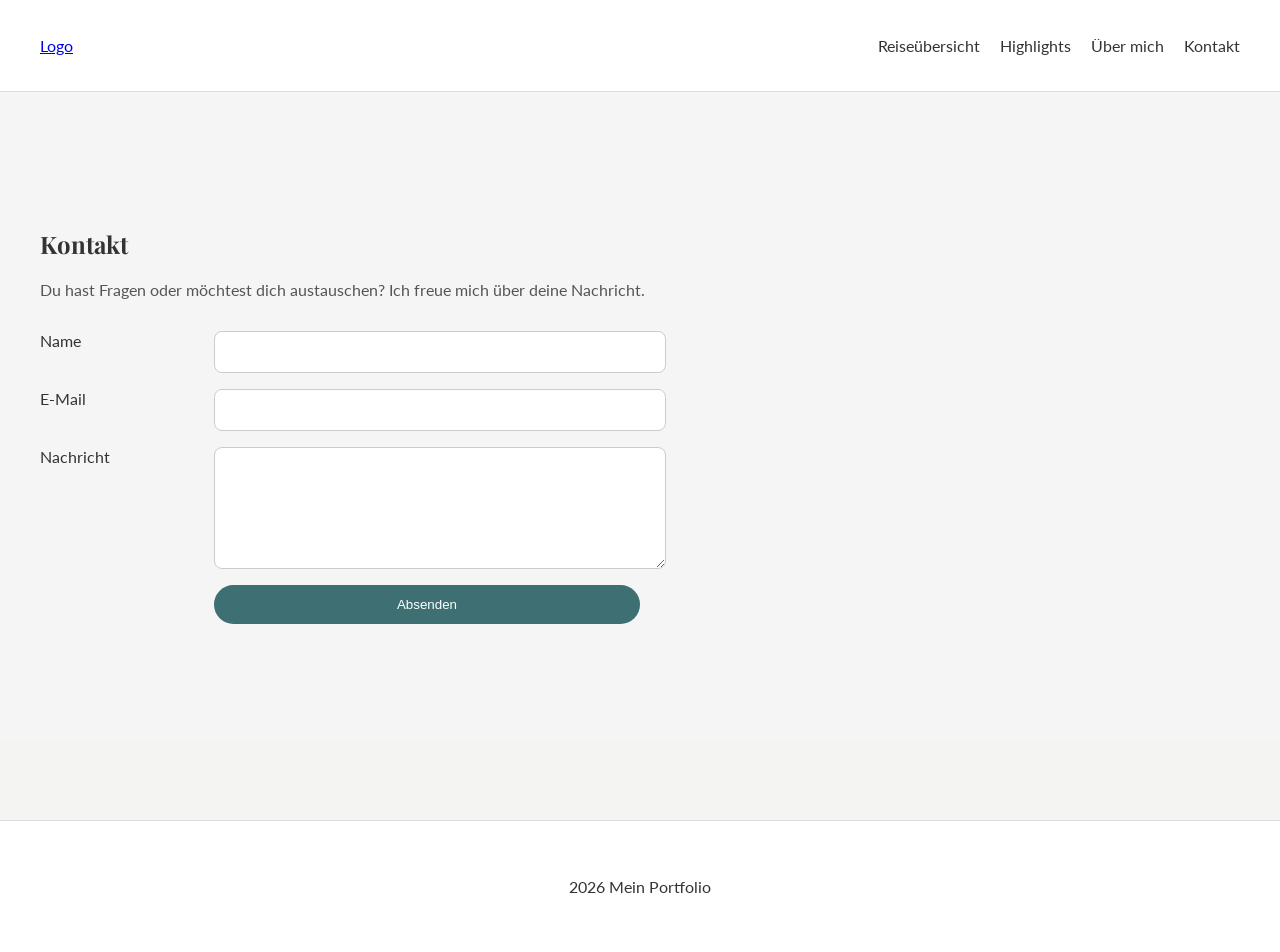
==== kontakt.html @ 8443602d "Css contact form" ====
<!DOCTYPE html>
<html lang="de">

<head>
    <meta charset="UTF-8" />
    <meta name="viewport" content="width=device-width, initial-scale=1.0" />
    <title>Kontakt</title>
    <link rel="preconnect" href="https://fonts.googleapis.com">
    <link rel="preconnect" href="https://fonts.gstatic.com" crossorigin>
    <link
        href="https://fonts.googleapis.com/css2?family=Lato:wght@400;700&family=Playfair+Display:wght@600;700&display=swap"
        rel="stylesheet">
    <link rel="stylesheet" href="css/style.css" />
</head>

<body>

    <header>
        <div class="container nav-wrapper">
            <a href="index.html">Logo</a>
            <nav>
                <ul class="nav-list">
                    <li><a href="index.html#travel">Reiseübersicht</a></li>
                    <li><a href="index.html#highlights">Highlights</a></li>
                    <li><a href="index.html#about">Über mich</a></li>
                    <li><a href="kontakt.html">Kontakt</a></li>
                </ul>
            </nav>
        </div>
    </header>

    <main>
        <section class="section section-light">
            <div class="container">

                <h1>Kontakt</h1>
                <p class="contact-intro">
                    Du hast Fragen oder möchtest dich austauschen?
                    Ich freue mich über deine Nachricht.
                </p>

                <form class="contact-form">
                    <label for="name">Name</label>
                    <input type="text" id="name" name="name" required />

                    <label for="email">E-Mail</label>
                    <input type="email" id="email" name="email" required />

                    <label for="message">Nachricht</label>
                    <textarea id="message" name="message" rows="6" maxlength="500"></textarea>

                    <button type="submit">Absenden</button>
                </form>
            </div>
        </section>
    </main>

    <footer>
        <p>2026 Mein Portfolio</p>
    </footer>

</body>

</html>
---- css/style.css ----
body {
  margin: 0;
  font-family: "Lato", sans-serif;
  background-color: #F4F4F2;
  color: #333;
}

/* Container für den Inhalt */

.container {
  max-width: 1200px;
  margin: 0 auto;
  padding: 20px;
}


/* Überschriften */

h1,
h2,
h3 {
  font-family: "Playfair Display", serif;
}

h2 {
  margin-bottom: 32px;
}


/* Header */

header {
  background-color: white;
  border-bottom: 1px solid #ddd;
}

.nav-wrapper {
  display: flex;
  justify-content: space-between;
  align-items: center;
}

.nav-list {
  list-style: none;
  display: flex;
  gap: 20px;
  padding: 0;
}

.nav-list a {
  text-decoration: none;
  color: #333;
}

.nav-list a:hover {
  text-decoration: underline;
}


/* Hero */

.hero {
  background-image: linear-gradient(rgba(128, 116, 100, 0.4), rgba(128, 116, 100, 0.4)), url("../images/hero.jpg");
  background-size: cover;
  background-position: center;
  background-repeat: no-repeat;

  padding: 120px 0;
  text-align: center;
}

.hero p {
  color: #ffffff;
}

.hero-box {
  background-color: rgba(255, 255, 255, 0.25);
  backdrop-filter: blur(10px);
  padding: 40px;
  border-radius: 12px;
  border: 1px solid rgba(255, 255, 255, 0.3);
  display: inline-block;
}

.hero-box h1 {
  color: #ffffff;
}


/* Allgemein Section */

.section {
  padding-top: 96px;
  padding-bottom: 96px;
}

.section-white {
  background-color: #ffffff;
}

.section-light {
  background-color: #f5f5f5;
}

.section-accent {
  background-color: #D8C3A5;
}


/* Reiseübersicht (Grid) */

.travel-grid {
  display: grid;
  grid-template-columns: repeat(4, 1fr);
  gap: 24px;
}

.card {
  background-color: rgba(255, 255, 255, 0.2);
  backdrop-filter: blur(10px);
  padding: 20px;
  border-radius: 12px;
  border: 1px solid rgba(255, 255, 255, 0.3);
  box-shadow: 0 8px 32px rgba(0, 0, 0, 0.1);
  display: inline-block;
}


/* Highlights */

.highlight-grid {
  display: grid;
  grid-template-columns: repeat(12, 1fr);
  gap: 24px;
}

.highlight-card {
  background-color: white;
  padding: 10px;
  border-radius: 10px;
  grid-column: span 6;
  position: relative;
}

.highlight-card img {
  width: 100%;
  border-radius: 10px;
}

.tag {
  background-color: rgba(255, 255, 255, 0.3);
  backdrop-filter: blur(6px);
  padding: 6px 12px;
  border-radius: 12px;
  border: 1px solid rgba(255, 255, 255, 0.4);
  box-shadow: 0 8px 32px rgba(0, 0, 0, 0.1);
  display: inline-block;

  position: absolute;
  bottom: 10px;
  left: 15px;
  color: #ffffff;
  font-weight: 700;

}

/* About Me */

.about-layout {
  display: flex;
  gap: 30px;
  align-items: center;
}

.about-image {
  width: 250px;
  border-radius: 10px;
}


/* Detailseite-Cards */

.info-grid {
  display: grid;
  grid-template-columns: repeat(4, 1fr);
  gap: 24px;
}


/* timeline*/

.timeline {
  display: flex;
  justify-content: space-between;
  gap: 20px;
}

.timeline-step {
  background-color: white;
  padding: 15px;
  border-radius: 20px;
  text-align: center;
}


/* Empfehlungen */

.recommendation-grid {
  display: grid;
  grid-template-columns: 1fr 1fr;
  gap: 24px;
}


/* Bildergalerie*/

.gallery {
  display: flex;
  gap: 15px;
  overflow-x: auto;
}

.gallery img {
  width: 300px;
  border-radius: 10px;
}


/* Kontakt */

.contact-form {
  max-width: 600px;
  display: grid;
  grid-template-columns: 150px 1fr;
  gap: 16px 24px;
}

/* Inputs */
.contact-form input,
.contact-form textarea {
  width: 100%;
  padding: 12px;
  border-radius: 8px;
  border: 1px solid #ccc;
  font-family: inherit;
}

/* Button */
.contact-form button {
  grid-column: 2;
  padding: 12px 20px;
  background-color: #3e6f73;
  color: white;
  border: none;
  border-radius: 20px;
  cursor: pointer;
}

/* Hover */
.contact-form button:hover {
  background-color: #2f575b;
}

/* Intro Text */
.contact-intro {
  margin-bottom: 32px;
  color: #555;
}



/* Footer */

footer {
  margin-top: 80px;
  padding: 40px;
  background-color: white;
  text-align: center;
  border-top: 1px solid #ddd;
}



/* Tablet */

@media (max-width: 1279px) {

  .travel-grid {
    grid-template-columns: repeat(2, 1fr);
  }

  .highlight-grid {
    grid-template-columns: 1fr;
  }

  .info-grid {
    grid-template-columns: repeat(2, 1fr);
  }

}


/* Mobile */

@media (max-width: 767px) {

  .nav-wrapper {
    flex-direction: column;
    gap: 10px;
  }

  .nav-list {
    flex-direction: column;
    align-items: center;
  }

  .travel-grid {
    grid-template-columns: 1fr;
  }

  .about-layout {
    flex-direction: column;
  }

  .timeline {
    flex-direction: column;
  }

  .contact-form {
    grid-template-columns: 1fr;
  }

}
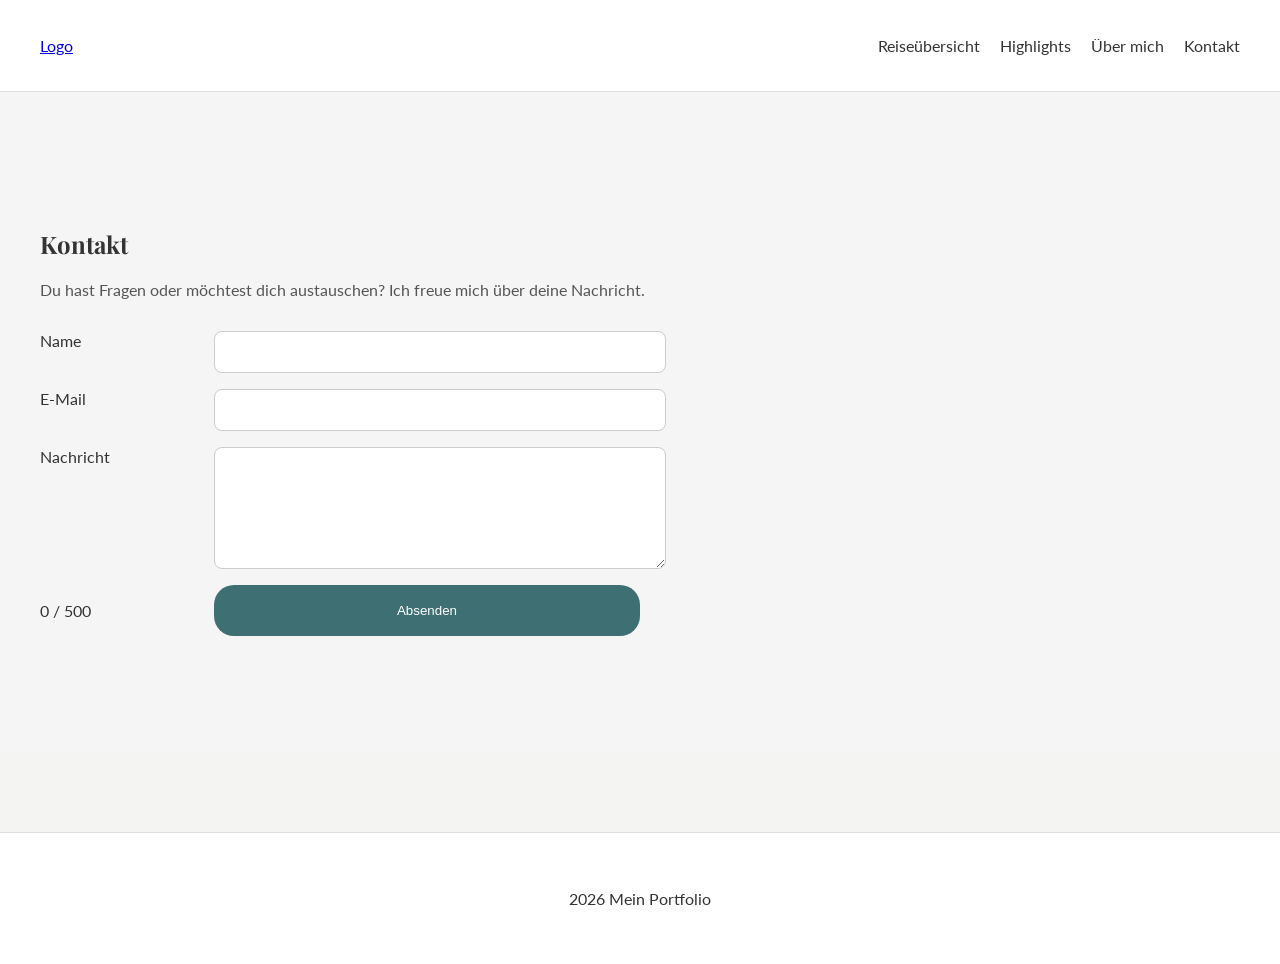
==== commit e32d073e: "Text counter html" ====
--- a/kontakt.html
+++ b/kontakt.html
@@ -48,6 +48,7 @@
 
                     <label for="message">Nachricht</label>
                     <textarea id="message" name="message" rows="6" maxlength="500"></textarea>
+                    <p id="chaCount">0 / 500</p>
 
                     <button type="submit">Absenden</button>
                 </form>
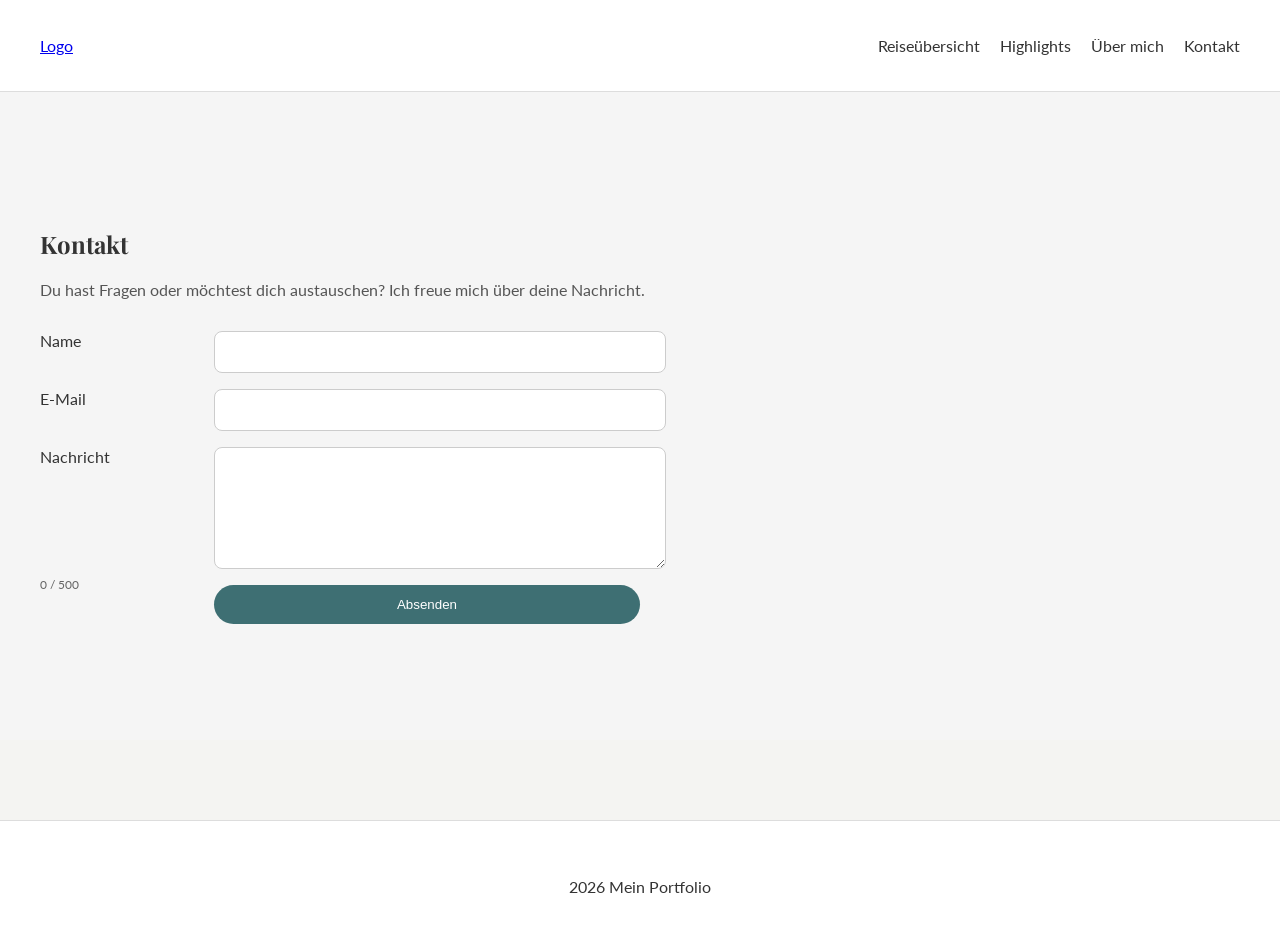
==== commit dfae243f: "JS Textcount" ====
--- a/kontakt.html
+++ b/kontakt.html
@@ -48,7 +48,7 @@
 
                     <label for="message">Nachricht</label>
                     <textarea id="message" name="message" rows="6" maxlength="500"></textarea>
-                    <p id="chaCount">0 / 500</p>
+                    <p id="charCount">0 / 500</p>
 
                     <button type="submit">Absenden</button>
                 </form>
--- a/css/style.css
+++ b/css/style.css
@@ -267,6 +267,13 @@
   color: #555;
 }
 
+/* TextCount */
+#charCount {
+  font-size: 12px;
+  color: #666;
+  margin-top: -8px;
+  margin-bottom: 16px;
+}
 
 
 /* Footer */
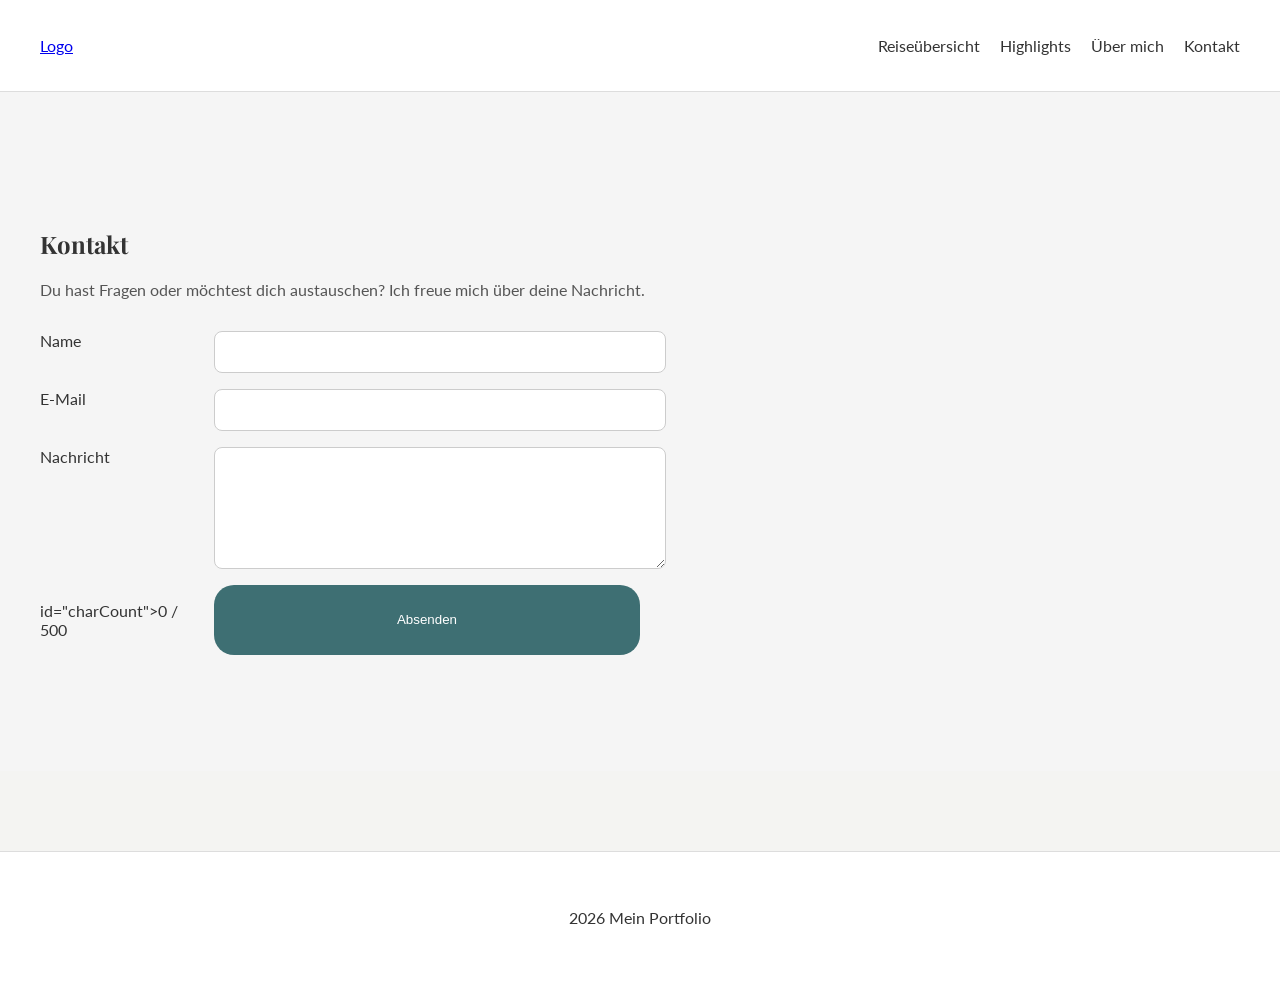
==== commit e8d819c8: "Text counter html" ====
--- a/kontakt.html
+++ b/kontakt.html
@@ -48,7 +48,7 @@
 
                     <label for="message">Nachricht</label>
                     <textarea id="message" name="message" rows="6" maxlength="500"></textarea>
-                    <p id="charCount">0 / 500</p>
+                    <p> id="charCount">0 / 500</p>
 
                     <button type="submit">Absenden</button>
                 </form>
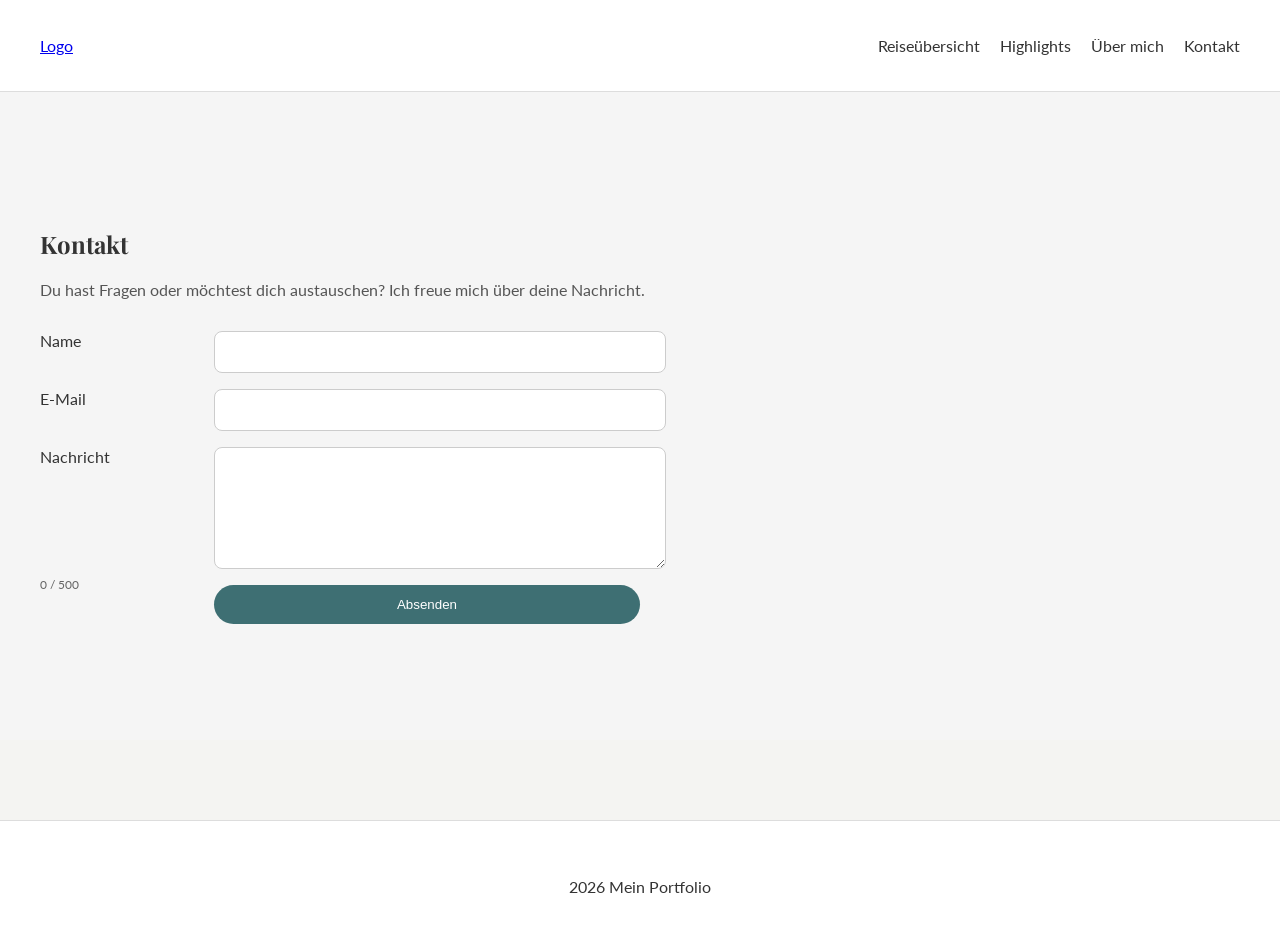
==== commit 0d257237: "Text counter html" ====
--- a/kontakt.html
+++ b/kontakt.html
@@ -48,7 +48,7 @@
 
                     <label for="message">Nachricht</label>
                     <textarea id="message" name="message" rows="6" maxlength="500"></textarea>
-                    <p> id="charCount">0 / 500</p>
+                    <p id="charCount"> 0 / 500</p>
 
                     <button type="submit">Absenden</button>
                 </form>
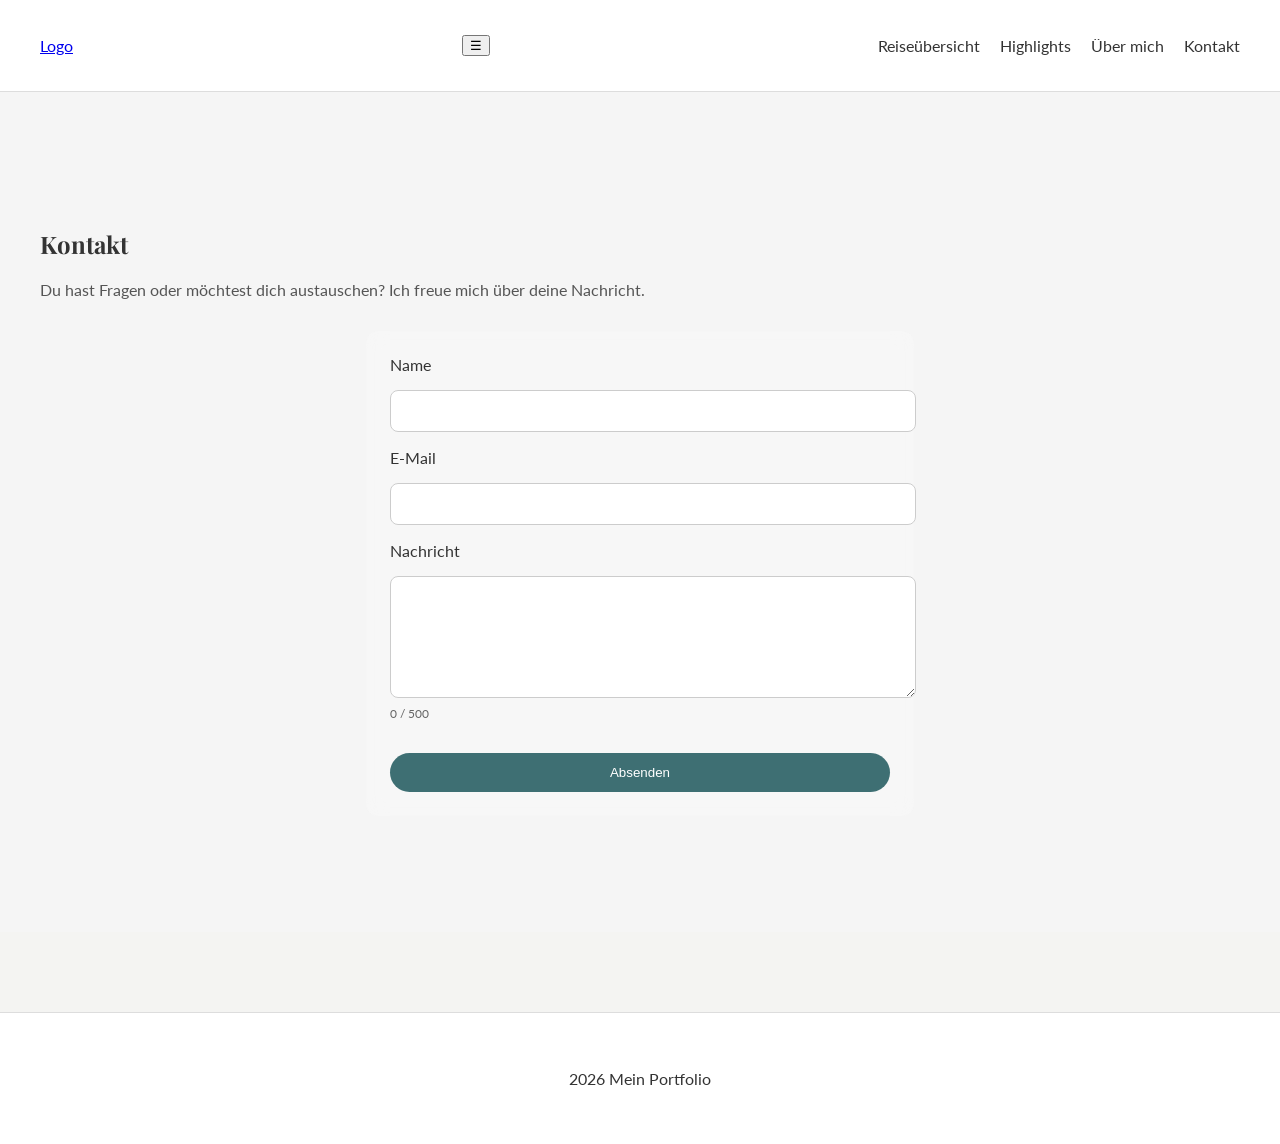
==== commit 4800cb35: "HTML Burger Button" ====
--- a/kontakt.html
+++ b/kontakt.html
@@ -11,23 +11,32 @@
         href="https://fonts.googleapis.com/css2?family=Lato:wght@400;700&family=Playfair+Display:wght@600;700&display=swap"
         rel="stylesheet">
     <link rel="stylesheet" href="css/style.css" />
+    <script src="js/script.js" defer></script>
 </head>
 
 <body>
 
-    <header>
+    <header class="site-header">
         <div class="container nav-wrapper">
-            <a href="index.html">Logo</a>
-            <nav>
-                <ul class="nav-list">
-                    <li><a href="index.html#travel">Reiseübersicht</a></li>
-                    <li><a href="index.html#highlights">Highlights</a></li>
-                    <li><a href="index.html#about">Über mich</a></li>
-                    <li><a href="kontakt.html">Kontakt</a></li>
-                </ul>
-            </nav>
+      
+          <a href="index.html" class="logo">Logo</a>
+      
+          <!-- Burger Button -->
+          <button class="menu-toggle" aria-label="Menü öffnen">
+            ☰
+          </button>
+      
+          <nav aria-label="Hauptnavigation">
+            <ul class="nav-list">
+              <li><a href="#travel">Reiseübersicht</a></li>
+              <li><a href="#highlights">Highlights</a></li>
+              <li><a href="#about">Über mich</a></li>
+              <li><a href="kontakt.html">Kontakt</a></li>
+            </ul>
+          </nav>
+      
         </div>
-    </header>
+      </header>
 
     <main>
         <section class="section section-light">
--- a/css/style.css
+++ b/css/style.css
@@ -177,6 +177,51 @@
   border-radius: 10px;
 }
 
+/* Reise1 */
+
+.detail-hero {
+  position: relative;
+  height: 400px;
+  overflow: hidden;
+}
+
+.hero-image {
+  width: 100%;
+  height: 100%;
+  object-fit: cover;
+
+  position: absolute;
+  top: 0;
+  left: 0;
+  z-index: 0;
+}
+.detail-hero .hero-content {
+  display: flex;
+  justify-content: center;
+  align-items: center;
+}
+.detail-hero .hero-box {
+  background: rgba(255, 255, 255, 0.18);
+  backdrop-filter: blur(10px);
+  border: 1px solid rgba(255, 255, 255, 0.3);
+  border-radius: 16px;
+  padding: 32px;
+  max-width: 600px;
+  text-align: center;
+  box-shadow: 0 8px 24px rgba(0, 0, 0, 0.12);
+}
+
+.detail-hero .hero-box h1 {
+  color: #000;
+}
+
+.detail-hero .hero-box p {
+  color: #000;
+}
+
+.detail-subtitle {
+  margin-top: 12px;
+}
 
 /* Detailseite-Cards */
 
@@ -186,20 +231,39 @@
   gap: 24px;
 }
 
-
-/* timeline*/
+.info-grid .card {
+  background: rgba(255, 255, 255, 0.22);
+  backdrop-filter: blur(10px);
+  border: 1px solid rgba(255, 255, 255, 0.35);
+  border-radius: 14px;
+  padding: 20px;
+  box-shadow: 0 6px 18px rgba(0, 0, 0, 0.08);
+}
 
 .timeline {
-  display: flex;
-  justify-content: space-between;
-  gap: 20px;
-}
-
-.timeline-step {
-  background-color: white;
-  padding: 15px;
-  border-radius: 20px;
+  display: grid;
+  grid-template-columns: repeat(4, 1fr);
+  gap: 24px;
+}
+
+.timeline-item {
   text-align: center;
+  padding: 20px;
+  background: #ffffff;
+  border-radius: 14px;
+  box-shadow: 0 6px 18px rgba(0, 0, 0, 0.06);
+}
+
+.timeline-circle {
+  width: 48px;
+  height: 48px;
+  margin: 0 auto 16px;
+  border-radius: 50%;
+  background-color: #d8c3a5;
+  display: flex;
+  align-items: center;
+  justify-content: center;
+  font-weight: bold;
 }
 
 
@@ -207,32 +271,101 @@
 
 .recommendation-grid {
   display: grid;
-  grid-template-columns: 1fr 1fr;
+  grid-template-columns: repeat(2, 1fr);
   gap: 24px;
 }
 
+.recommendation-grid ul {
+  padding-left: 18px;
+  margin: 0;
+}
+
 
 /* Bildergalerie*/
 
+.gallery-wrapper {
+  overflow-x: auto;
+  scroll-snap-type: x mandatory;
+  -webkit-overflow-scrolling: touch;
+}
+
 .gallery {
   display: flex;
-  gap: 15px;
-  overflow-x: auto;
+  gap: 16px;
+  width: max-content;
 }
 
 .gallery img {
-  width: 300px;
-  border-radius: 10px;
+  width: 320px;
+  height: 220px;
+  object-fit: cover;
+  border-radius: 14px;
+  flex-shrink: 0;
+  scroll-snap-align: start;
+}
+
+.gallery img {
+  width: 420px;
+  height: 280px;
+  object-fit: cover;
+  border-radius: 14px;
+  flex-shrink: 0;
+  scroll-snap-align: start;
+}
+
+/* Karte */
+.map-card {
+  border-radius: 14px;
+  overflow: hidden;
+  box-shadow: 0 6px 18px rgba(0,0,0,0.1);
+}
+
+.map-card iframe {
+  width: 100%;
+  height: 300px;
+  display: block;
+}
+
+.btn-back {
+  display: inline-block;
+  margin-top: 24px;
+
+  padding: 10px 18px;
+  border-radius: 20px;
+
+  background: rgba(255, 255, 255, 0.3);
+  backdrop-filter: blur(8px);
+
+  border: 1px solid rgba(255, 255, 255, 0.4);
+
+  color: #2b2b2b;
+  text-decoration: none;
+
+  font-size: 14px;
+  font-weight: 500;
+
+  transition: all 0.3s ease;
+}
+
+.btn-back:hover {
+  background: rgba(255, 255, 255, 0.5);
 }
 
 
 /* Kontakt */
 
 .contact-form {
-  max-width: 600px;
-  display: grid;
-  grid-template-columns: 150px 1fr;
-  gap: 16px 24px;
+  max-width: 500px;
+  margin: 0 auto;
+  display: flex;
+  flex-direction: column;
+  gap: 16px;
+
+  padding: 24px;
+  border-radius: 12px;
+
+  background: rgba(255, 255, 255, 0.2);
+  backdrop-filter: blur(10px);
 }
 
 /* Inputs */
@@ -291,50 +424,81 @@
 /* Tablet */
 
 @media (max-width: 1279px) {
-
-  .travel-grid {
-    grid-template-columns: repeat(2, 1fr);
-  }
-
-  .highlight-grid {
-    grid-template-columns: 1fr;
+  .detail-hero {
+    padding: 110px 0;
+  }
+
+  .hero-box {
+    max-width: 520px;
+    padding: 28px;
   }
 
   .info-grid {
     grid-template-columns: repeat(2, 1fr);
-  }
-
+    gap: 20px;
+  }
+
+  .timeline {
+    grid-template-columns: repeat(2, 1fr);
+    gap: 20px;
+  }
+
+  .recommendation-grid {
+    grid-template-columns: 1fr;
+    gap: 20px;
+  }
+
+  .gallery img {
+    width: 360px;
+    height: 240px;
+  }
+
+  .map-card iframe,
+  .map-card img {
+    height: 280px;
+  }
 }
 
 
 /* Mobile */
 
 @media (max-width: 767px) {
-
-  .nav-wrapper {
-    flex-direction: column;
-    gap: 10px;
-  }
-
-  .nav-list {
-    flex-direction: column;
-    align-items: center;
-  }
-
-  .travel-grid {
+  .detail-hero {
+    padding: 90px 0;
+  }
+
+  .hero-box {
+    max-width: 100%;
+    padding: 24px;
+  }
+
+  .info-grid {
     grid-template-columns: 1fr;
-  }
-
-  .about-layout {
-    flex-direction: column;
+    gap: 16px;
   }
 
   .timeline {
-    flex-direction: column;
-  }
-
-  .contact-form {
     grid-template-columns: 1fr;
-  }
-
+    gap: 16px;
+  }
+
+  .recommendation-grid {
+    grid-template-columns: 1fr;
+    gap: 16px;
+  }
+
+  .gallery img {
+    width: 85vw;
+    height: 220px;
+  }
+
+  .map-card iframe,
+  .map-card img {
+    height: 240px;
+  }
+
+  .btn-back {
+    width: fit-content;
+    margin-top: 20px;
+  }
 }
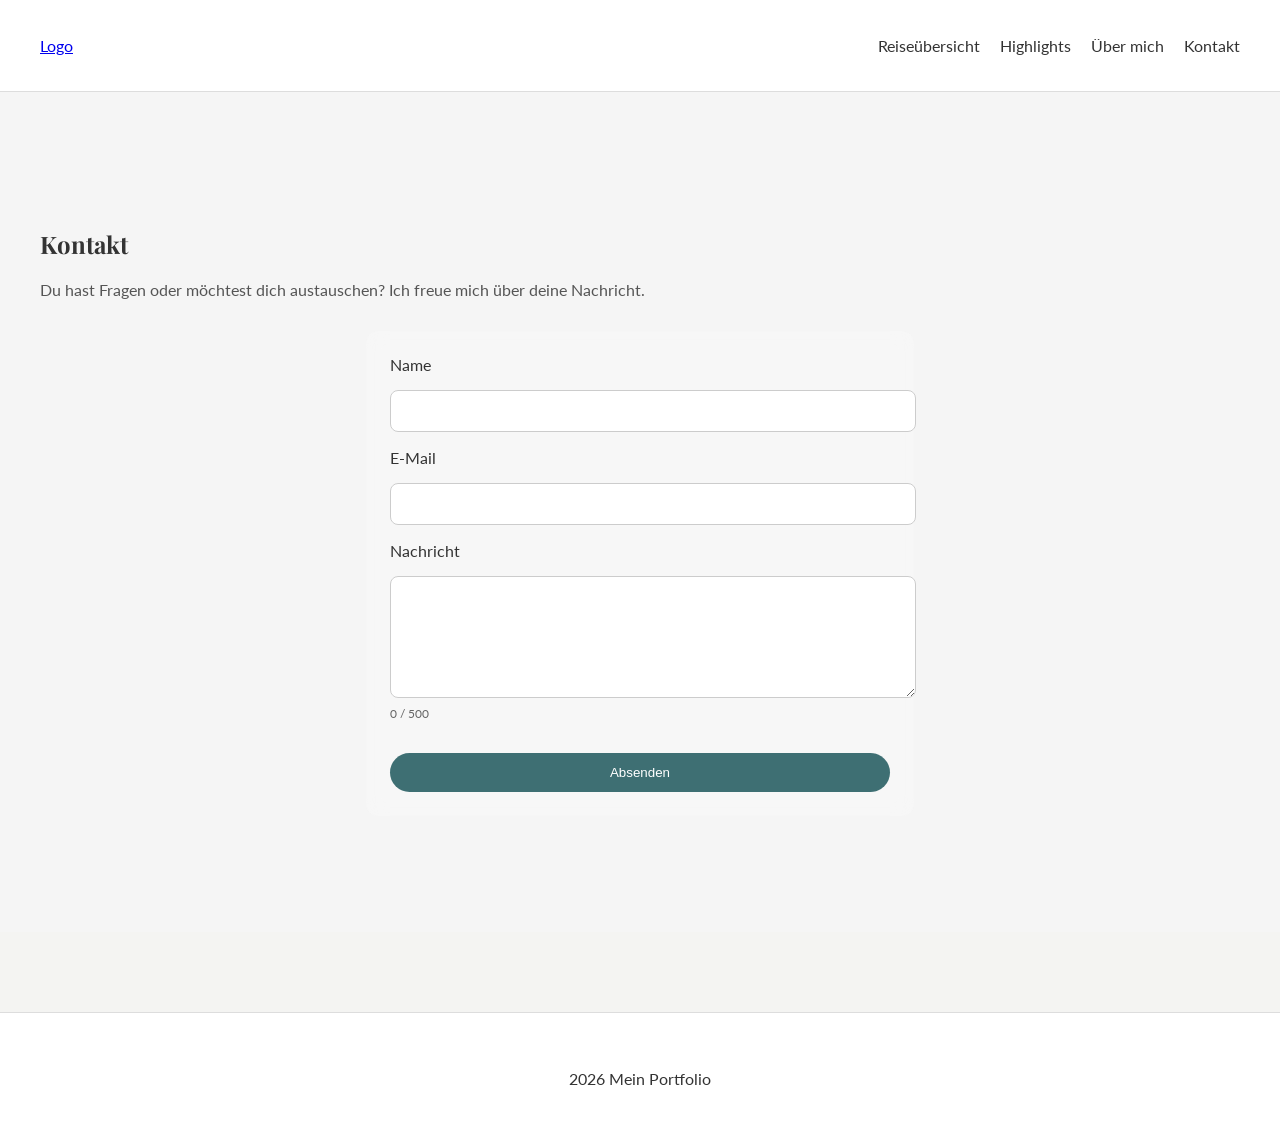
==== commit e6c818ff: "HTML Burger Button" ====
--- a/kontakt.html
+++ b/kontakt.html
@@ -28,9 +28,9 @@
       
           <nav aria-label="Hauptnavigation">
             <ul class="nav-list">
-              <li><a href="#travel">Reiseübersicht</a></li>
-              <li><a href="#highlights">Highlights</a></li>
-              <li><a href="#about">Über mich</a></li>
+                <li><a href="index.html#travel">Reiseübersicht</a></li>
+                <li><a href="index.html#highlights">Highlights</a></li>
+                <li><a href="index.html#about">Über mich</a></li>
               <li><a href="kontakt.html">Kontakt</a></li>
             </ul>
           </nav>
--- a/css/style.css
+++ b/css/style.css
@@ -56,6 +56,13 @@
   text-decoration: underline;
 }
 
+.menu-toggle {
+  display: none;
+  font-size: 24px;
+  background: none;
+  border: none;
+  cursor: pointer;
+}
 
 /* Hero */
 
@@ -195,11 +202,13 @@
   left: 0;
   z-index: 0;
 }
+
 .detail-hero .hero-content {
   display: flex;
   justify-content: center;
   align-items: center;
 }
+
 .detail-hero .hero-box {
   background: rgba(255, 255, 255, 0.18);
   backdrop-filter: blur(10px);
@@ -317,7 +326,7 @@
 .map-card {
   border-radius: 14px;
   overflow: hidden;
-  box-shadow: 0 6px 18px rgba(0,0,0,0.1);
+  box-shadow: 0 6px 18px rgba(0, 0, 0, 0.1);
 }
 
 .map-card iframe {
@@ -467,6 +476,26 @@
     padding: 90px 0;
   }
 
+  .menu-toggle {
+    display: block;
+  }
+
+  nav {
+    display: none;
+  }
+
+  nav.active {
+    display: block;
+  }
+
+  .nav-list {
+    flex-direction: column;
+    align-items: center;
+    gap: 16px;
+    margin-top: 16px;
+  }
+
+
   .hero-box {
     max-width: 100%;
     padding: 24px;
